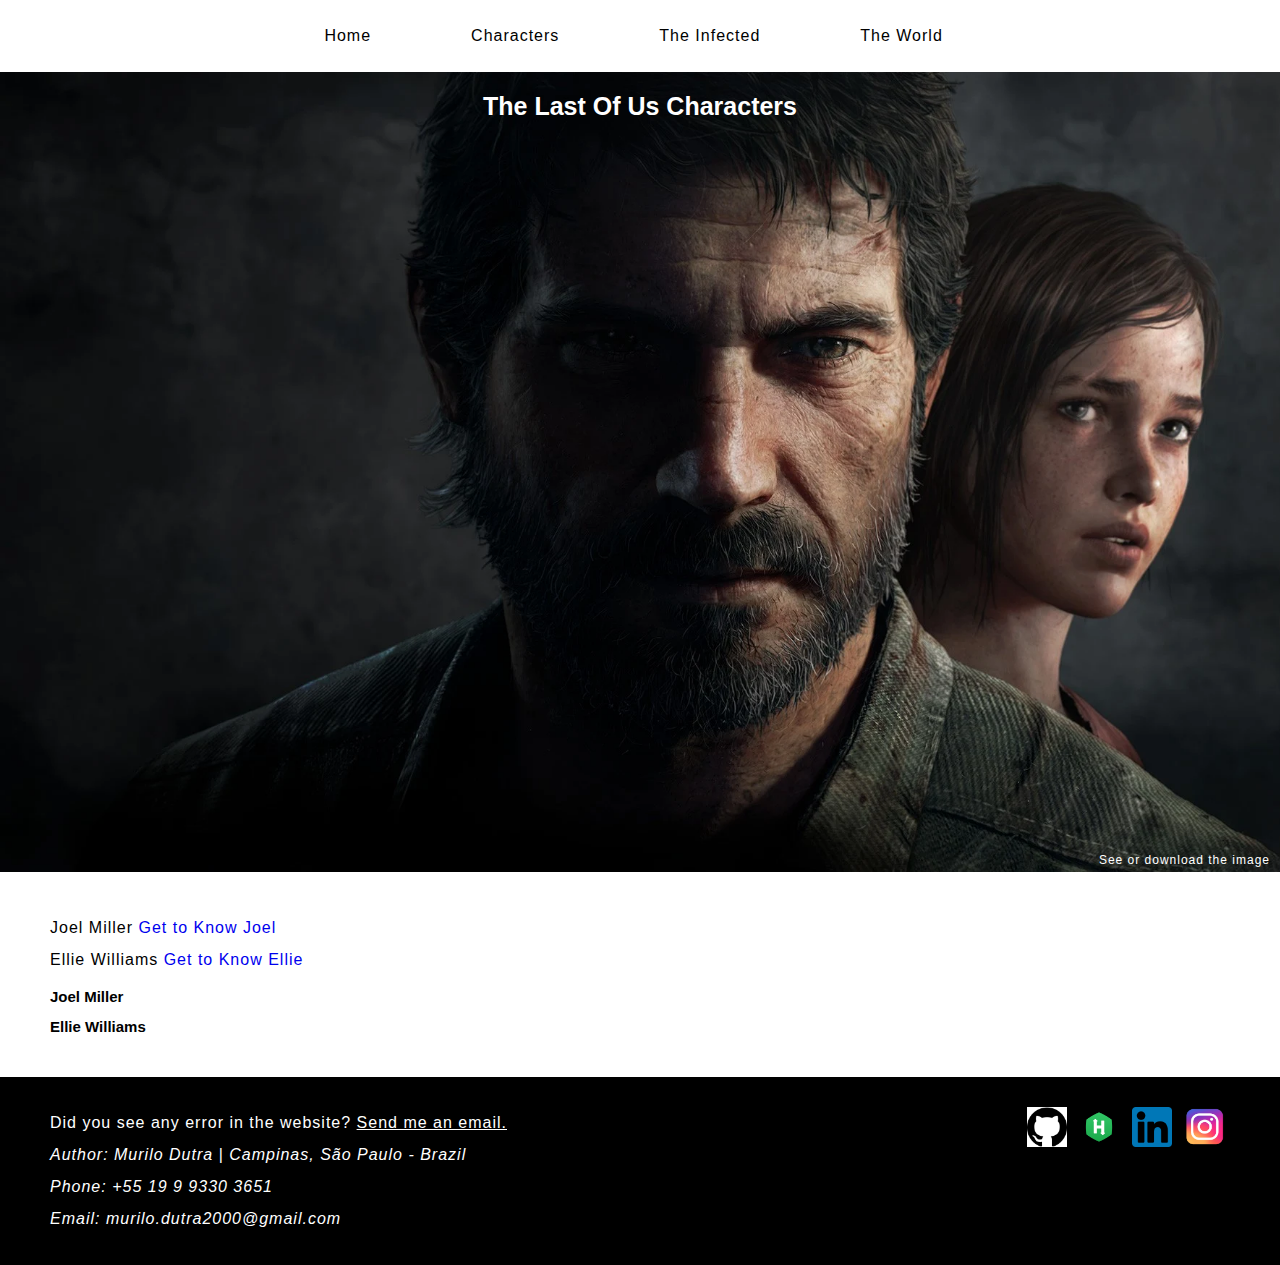
==== pages/character.html @ 0bacf819 "Adding Instagram logo in footer" ====
<!DOCTYPE html>

<html lang="en">
  <head>
    <meta charset="utf-8" />
    <meta name="viewport" content="width=device-width" />
    <meta name="author" content="Murilo Dutra Alves" />
    <link rel="stylesheet" href="../styles/header.css" />
    <link rel="stylesheet" href="../styles/footer.css" />
    <link rel="stylesheet" href="../styles/general.css" />
    <link rel="stylesheet" href="../styles/characters.css" />
    <title>Characters - The Last Of Us</title>
  </head>
  <body>
    <nav>
      <ul>
        <li><a href="../index.html">Home</a></li>
        <li><a>Characters</a></li>
        <li><a href="infected.html">The Infected</a></li>
        <li><a href="world.html">The World</a></li>
      </ul>
    </nav>
    <header>
      <h1>The Last Of Us Characters</h1>
      <a
        href="../images/characters-banner.webp"
        target="_blank"
        download="ellie.jpg"
      >
        See or download the image
      </a>
    </header>

    <main>
      <section>
        <ul>
          <li>
            Joel Miller
            <span>
              <a href="#joel_miller">Get to Know Joel</a>
            </span>
          </li>
          <li>
            Ellie Williams
            <span>
              <a href="#ellie_williams">Get to Know Ellie</a>
            </span>
          </li>
        </ul>
      </section>
      <articles>
        <section>
          <h2 id="joel_miller">Joel Miller</h2>
        </section>
        <section>
          <h2 id="ellie_williams">Ellie Williams</h2>
        </section>
      </articles>
    </main>
    <footer>
      <section>
        <p>
          Did you see any error in the website?
          <a
            id="email-me-link"
            href="mailto:murilo.dutra2000@gmail.com?subject=The%20Last%20Of%20Us%20Fan%20Page&body=Hi,%20Murilo,%20I%20found%20this%20error%20in%20your%20website"
          >
            Send me an email.
          </a>
        </p>
        <address>
          <p>
            Author: Murilo Dutra | Campinas, São Paulo - Brazil <br />Phone: +55
            19 9 9330 3651 <br />Email: murilo.dutra2000@gmail.com
          </p>
        </address>
      </section>
      <section id="social-media-links">
        <a
          href="https://github.com/MuriloDutra"
          target="_blank"
          title="Author's GitHub account"
        >
          <img
            style="background-color: white"
            src="../images/github-logo.png"
            alt="GitHub logo"
          />
        </a>
        <a
          href="https://www.hackerrank.com/murilo_dutra2000"
          target="_blank"
          title="Author's HackerRank account"
        >
          <img src="../images/hacker-rank-logo.png" alt="HackerRank logo" />
        </a>
        <a
          href="https://www.linkedin.com/in/murilo-dutra-alves-614013170/"
          target="_blank"
          title="Author's Linkedin account"
        >
          <img src="../images/linkedin-logo.png" alt="Linkedin logo" />
        </a>
        <a
          href="https://www.instagram.com/murilodut/"
          target="_blank"
          title="Murilo Dutra Alves's Instagram account"
        >
          <img src="../images/instagram-logo.png" alt="Instagram's logo" />
        </a>
      </section>
    </footer>
  </body>
</html>
---- styles/header.css ----
header{
    background-size: cover;
    background-repeat: no-repeat;
    height: 800px;
    padding: 0px 50px;
    position: relative;
}

header a{
    margin: 0px 10px;
    font-size: 12px;
    line-height: 2;
    letter-spacing: 1px;
    position: absolute;
    bottom: 0px;
    right: 0px;
    color: white;
}

nav {
    top: 5%;
    width: 99%;
}

nav ul {
    display: flex;
    place-content: center;
}

nav ul li {
    margin: 0px 50px;
    padding: 10px 0px;
}

nav ul li a{
    color: black;
}

@media only screen and (max-width: 600px) {
    header {
        background-position: 48% 75%;
    }
    
    nav ul {
        display: block;
    }
}
---- styles/footer.css ----
footer{
    background-color: black;
    display: flex;
    place-content: space-between;
}

footer p{
    color: white;
}

footer img {
    width: 40px;
    height: 40px;
    margin: 0px 5px;
}

#email-me-link{
    text-decoration: underline;
    color: white;
}

@media only screen and (max-width: 600px){
    footer{
        display: block;
    }

    #social-media-links{
        margin-top: 25px;
    }
}
---- styles/general.css ----
html {
    font-size: 10px;
    font-family: 'Roboto', sans-serif;
    font-family: 'Rubik', sans-serif;
    background-color: white;
}

body {
    margin: 0 0;
    background-color: white;
    padding: 0 0;
}

main, footer{
    padding: 30px 50px;
}

a{
    text-decoration: none;
}

ul{
    list-style: none;
    padding: 0px;
}

h1 {
    margin: 0;
    padding: 20px 0;
    color: white;
    text-align: center;
    width: 100%;
    font-size: 25px;
}

p, li {
    font-size: 16px;
    line-height: 2;
    letter-spacing: 1px;
    color: black;
    margin: 0px;
}
---- styles/characters.css ----
header{
    background-image: url("../images/characters-banner.webp");
}

@media only screen and (max-width: 600px) {
    header {
        background-position: 75% 75%;
    }
}
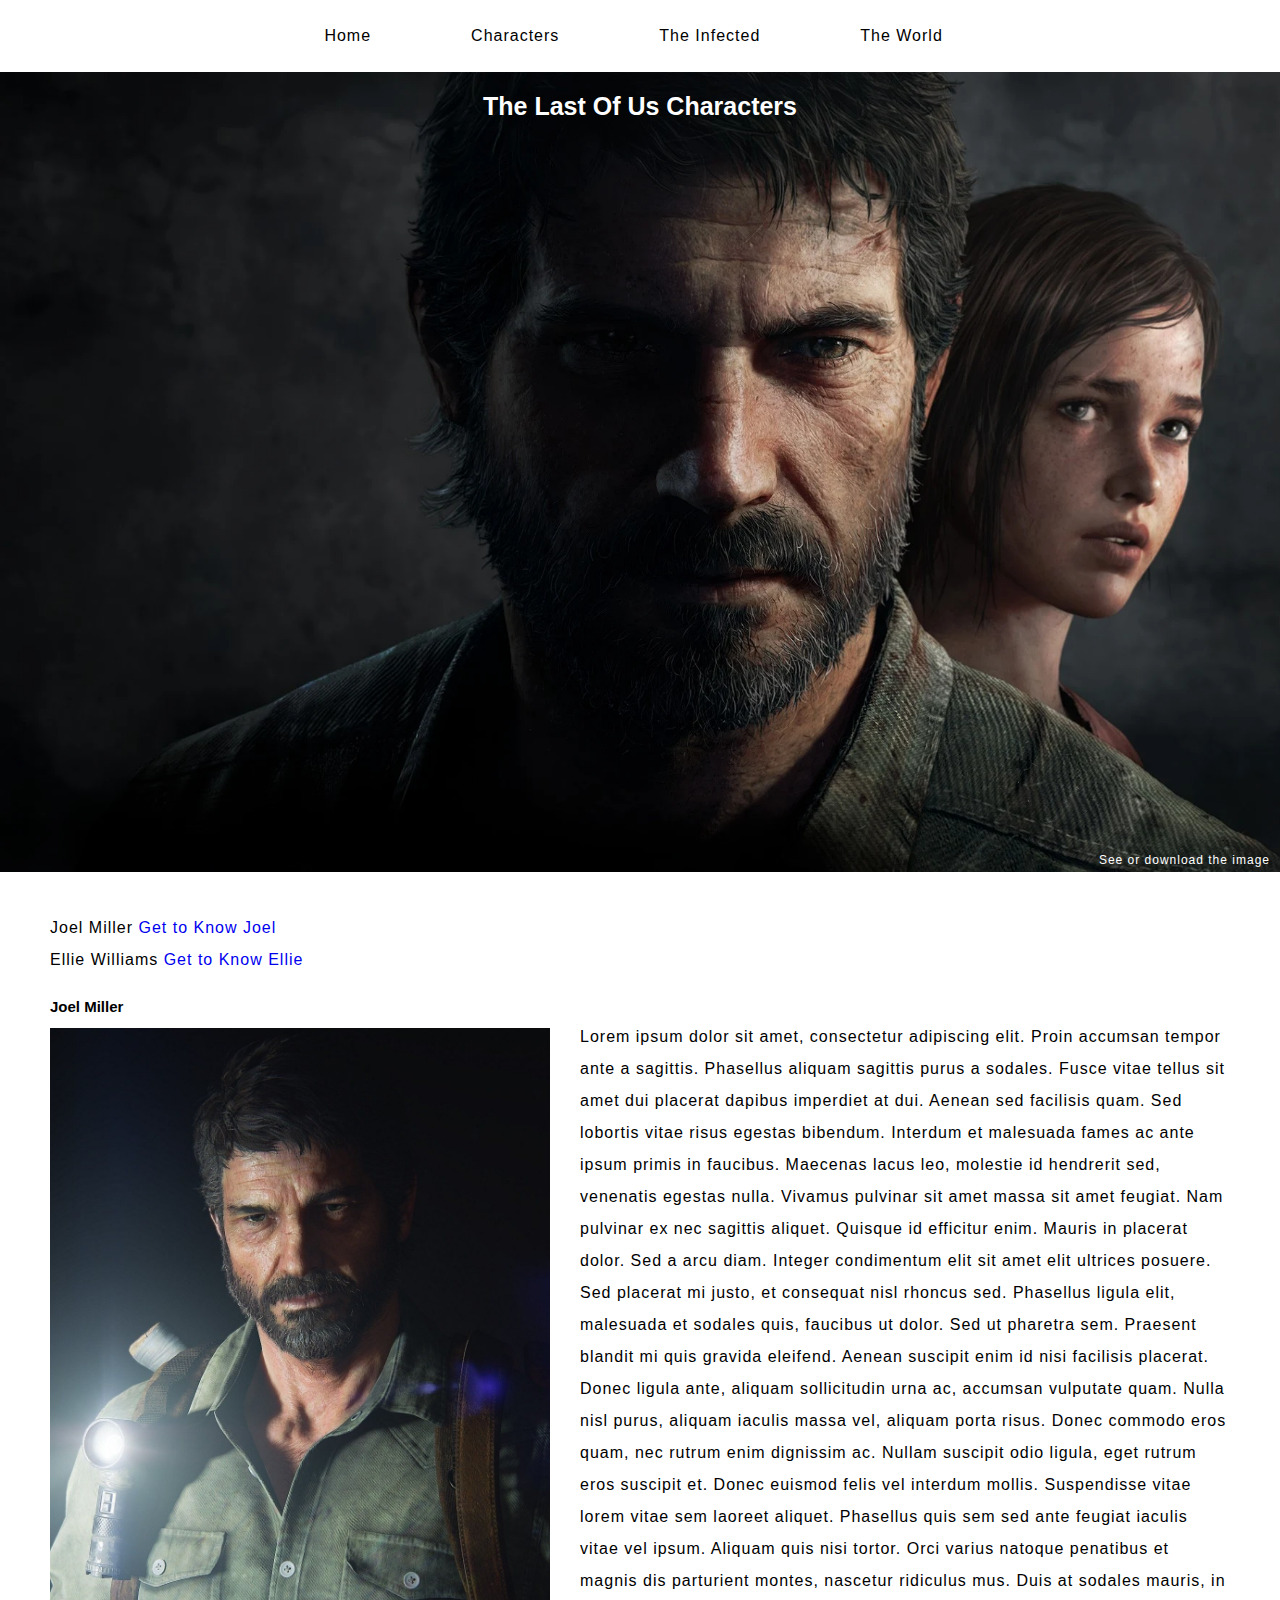
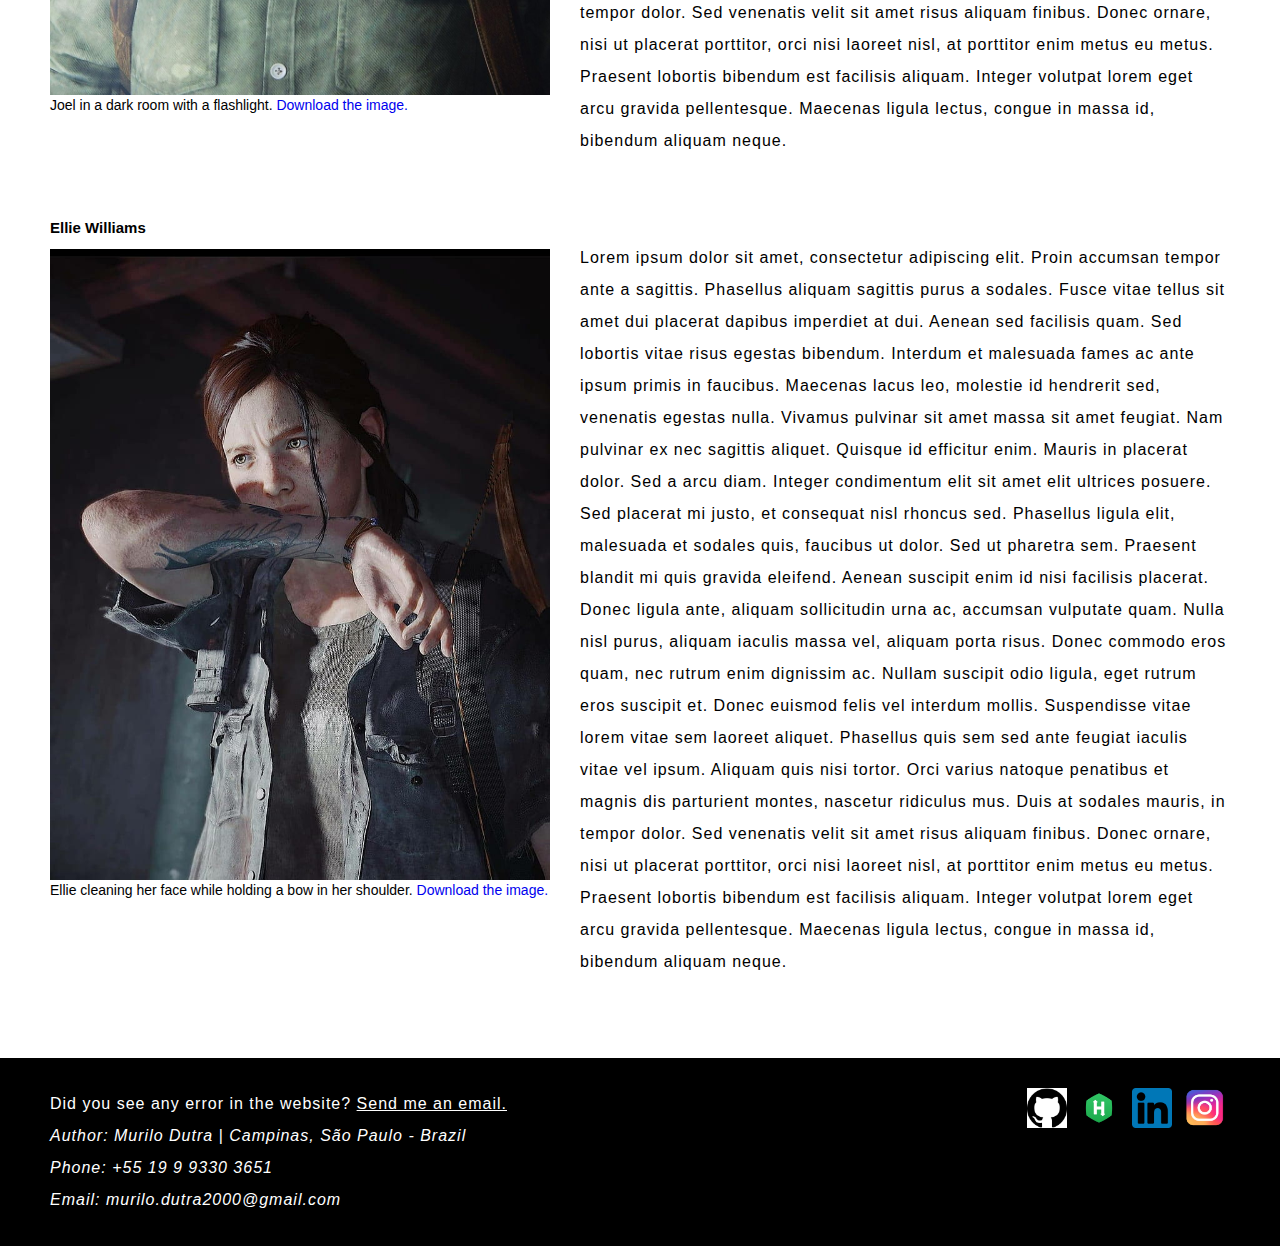
==== commit 9fb1dd59: "Adding character images in character.html" ====
--- a/pages/character.html
+++ b/pages/character.html
@@ -23,7 +23,7 @@
     <header>
       <h1>The Last Of Us Characters</h1>
       <a
-        href="../images/characters-banner.webp"
+        href="../images/banners/the-last-of-us-characters-banner.webp"
         target="_blank"
         download="ellie.jpg"
       >
@@ -49,14 +49,116 @@
         </ul>
       </section>
       <articles>
-        <section>
-          <h2 id="joel_miller">Joel Miller</h2>
+        <section class="character-section">
+          <div>
+            <h2 id="joel_miller">Joel Miller</h2>
+            <figure>
+              <img
+                src="../images/characters/the-last-of-us-joel-miller.jpg"
+                alt="Joel Miller from The Lasf Of Us"
+              />
+              <figcaption>
+                Joel in a dark room with a flashlight.
+                <a
+                  href="../images/characters/the-last-of-us-joel-miller.jpg"
+                  target="_blank"
+                  download="Joel Miller from The Lasf Of Us.jpg"
+                >
+                  Download the image.
+                </a>
+              </figcaption>
+            </figure>
+          </div>
+          <div>
+            <p class="character-description">
+              Lorem ipsum dolor sit amet, consectetur adipiscing elit. Proin
+              accumsan tempor ante a sagittis. Phasellus aliquam sagittis purus
+              a sodales. Fusce vitae tellus sit amet dui placerat dapibus
+              imperdiet at dui. Aenean sed facilisis quam. Sed lobortis vitae
+              risus egestas bibendum. Interdum et malesuada fames ac ante ipsum
+              primis in faucibus. Maecenas lacus leo, molestie id hendrerit sed,
+              venenatis egestas nulla. Vivamus pulvinar sit amet massa sit amet
+              feugiat. Nam pulvinar ex nec sagittis aliquet. Quisque id
+              efficitur enim. Mauris in placerat dolor. Sed a arcu diam. Integer
+              condimentum elit sit amet elit ultrices posuere. Sed placerat mi
+              justo, et consequat nisl rhoncus sed. Phasellus ligula elit,
+              malesuada et sodales quis, faucibus ut dolor. Sed ut pharetra sem.
+              Praesent blandit mi quis gravida eleifend. Aenean suscipit enim id
+              nisi facilisis placerat. Donec ligula ante, aliquam sollicitudin
+              urna ac, accumsan vulputate quam. Nulla nisl purus, aliquam
+              iaculis massa vel, aliquam porta risus. Donec commodo eros quam,
+              nec rutrum enim dignissim ac. Nullam suscipit odio ligula, eget
+              rutrum eros suscipit et. Donec euismod felis vel interdum mollis.
+              Suspendisse vitae lorem vitae sem laoreet aliquet. Phasellus quis
+              sem sed ante feugiat iaculis vitae vel ipsum. Aliquam quis nisi
+              tortor. Orci varius natoque penatibus et magnis dis parturient
+              montes, nascetur ridiculus mus. Duis at sodales mauris, in tempor
+              dolor. Sed venenatis velit sit amet risus aliquam finibus. Donec
+              ornare, nisi ut placerat porttitor, orci nisi laoreet nisl, at
+              porttitor enim metus eu metus. Praesent lobortis bibendum est
+              facilisis aliquam. Integer volutpat lorem eget arcu gravida
+              pellentesque. Maecenas ligula lectus, congue in massa id, bibendum
+              aliquam neque.
+            </p>
+          </div>
         </section>
-        <section>
-          <h2 id="ellie_williams">Ellie Williams</h2>
+
+        <section class="character-section">
+          <div>
+            <h2 id="ellie_williams">Ellie Williams</h2>
+            <figure>
+              <img
+                src="../images/characters/the-last-of-us-older-elilie-williams.jpg"
+                alt="Ellie Williams from The Lasf Of Us"
+              />
+              <figcaption>
+                Ellie cleaning her face while holding a bow in her shoulder.
+                <a
+                  href="../images/characters/the-last-of-us-joel-miller.jpg"
+                  target="_blank"
+                  download="Ellie Williams from The Lasf Of Us.jpg"
+                >
+                  Download the image.
+                </a>
+              </figcaption>
+            </figure>
+          </div>
+          <div>
+            <p class="character-description">
+              Lorem ipsum dolor sit amet, consectetur adipiscing elit. Proin
+              accumsan tempor ante a sagittis. Phasellus aliquam sagittis purus
+              a sodales. Fusce vitae tellus sit amet dui placerat dapibus
+              imperdiet at dui. Aenean sed facilisis quam. Sed lobortis vitae
+              risus egestas bibendum. Interdum et malesuada fames ac ante ipsum
+              primis in faucibus. Maecenas lacus leo, molestie id hendrerit sed,
+              venenatis egestas nulla. Vivamus pulvinar sit amet massa sit amet
+              feugiat. Nam pulvinar ex nec sagittis aliquet. Quisque id
+              efficitur enim. Mauris in placerat dolor. Sed a arcu diam. Integer
+              condimentum elit sit amet elit ultrices posuere. Sed placerat mi
+              justo, et consequat nisl rhoncus sed. Phasellus ligula elit,
+              malesuada et sodales quis, faucibus ut dolor. Sed ut pharetra sem.
+              Praesent blandit mi quis gravida eleifend. Aenean suscipit enim id
+              nisi facilisis placerat. Donec ligula ante, aliquam sollicitudin
+              urna ac, accumsan vulputate quam. Nulla nisl purus, aliquam
+              iaculis massa vel, aliquam porta risus. Donec commodo eros quam,
+              nec rutrum enim dignissim ac. Nullam suscipit odio ligula, eget
+              rutrum eros suscipit et. Donec euismod felis vel interdum mollis.
+              Suspendisse vitae lorem vitae sem laoreet aliquet. Phasellus quis
+              sem sed ante feugiat iaculis vitae vel ipsum. Aliquam quis nisi
+              tortor. Orci varius natoque penatibus et magnis dis parturient
+              montes, nascetur ridiculus mus. Duis at sodales mauris, in tempor
+              dolor. Sed venenatis velit sit amet risus aliquam finibus. Donec
+              ornare, nisi ut placerat porttitor, orci nisi laoreet nisl, at
+              porttitor enim metus eu metus. Praesent lobortis bibendum est
+              facilisis aliquam. Integer volutpat lorem eget arcu gravida
+              pellentesque. Maecenas ligula lectus, congue in massa id, bibendum
+              aliquam neque.
+            </p>
+          </div>
         </section>
       </articles>
     </main>
+
     <footer>
       <section>
         <p>
@@ -79,34 +181,40 @@
         <a
           href="https://github.com/MuriloDutra"
           target="_blank"
-          title="Author's GitHub account"
+          title="Murilo Dutra Alves's GitHub account"
         >
           <img
             style="background-color: white"
-            src="../images/github-logo.png"
+            src="../images/logos/github-logo.png"
             alt="GitHub logo"
           />
         </a>
         <a
           href="https://www.hackerrank.com/murilo_dutra2000"
           target="_blank"
-          title="Author's HackerRank account"
-        >
-          <img src="../images/hacker-rank-logo.png" alt="HackerRank logo" />
+          title="Murilo Dutra Alves's HackerRank account"
+        >
+          <img
+            src="../images/logos/hacker-rank-logo.png"
+            alt="HackerRank logo"
+          />
         </a>
         <a
           href="https://www.linkedin.com/in/murilo-dutra-alves-614013170/"
           target="_blank"
-          title="Author's Linkedin account"
-        >
-          <img src="../images/linkedin-logo.png" alt="Linkedin logo" />
+          title="Murilo Dutra Alves's Linkedin account"
+        >
+          <img src="../images/logos/linkedin-logo.png" alt="Linkedin logo" />
         </a>
         <a
           href="https://www.instagram.com/murilodut/"
           target="_blank"
           title="Murilo Dutra Alves's Instagram account"
         >
-          <img src="../images/instagram-logo.png" alt="Instagram's logo" />
+          <img
+            src="../images/logos/instagram-logo.png"
+            alt="Instagram's logo"
+          />
         </a>
       </section>
     </footer>
--- a/styles/characters.css
+++ b/styles/characters.css
@@ -1,5 +1,27 @@
 header{
-    background-image: url("../images/characters-banner.webp");
+    background-image: url("../images/banners/the-last-of-us-characters-banner.webp");
+}
+
+.character-section{
+    display: flex;
+    margin-bottom: 50px;
+}
+
+figure{
+    margin: 0px;
+}
+
+figure img{
+    max-width: 500px;
+}
+
+figure figcaption{
+    font-size: 14px;
+}
+
+.character-description{
+    margin-top: 35px;
+    padding: 0px 0px 0px 30px;
 }
 
 @media only screen and (max-width: 600px) {
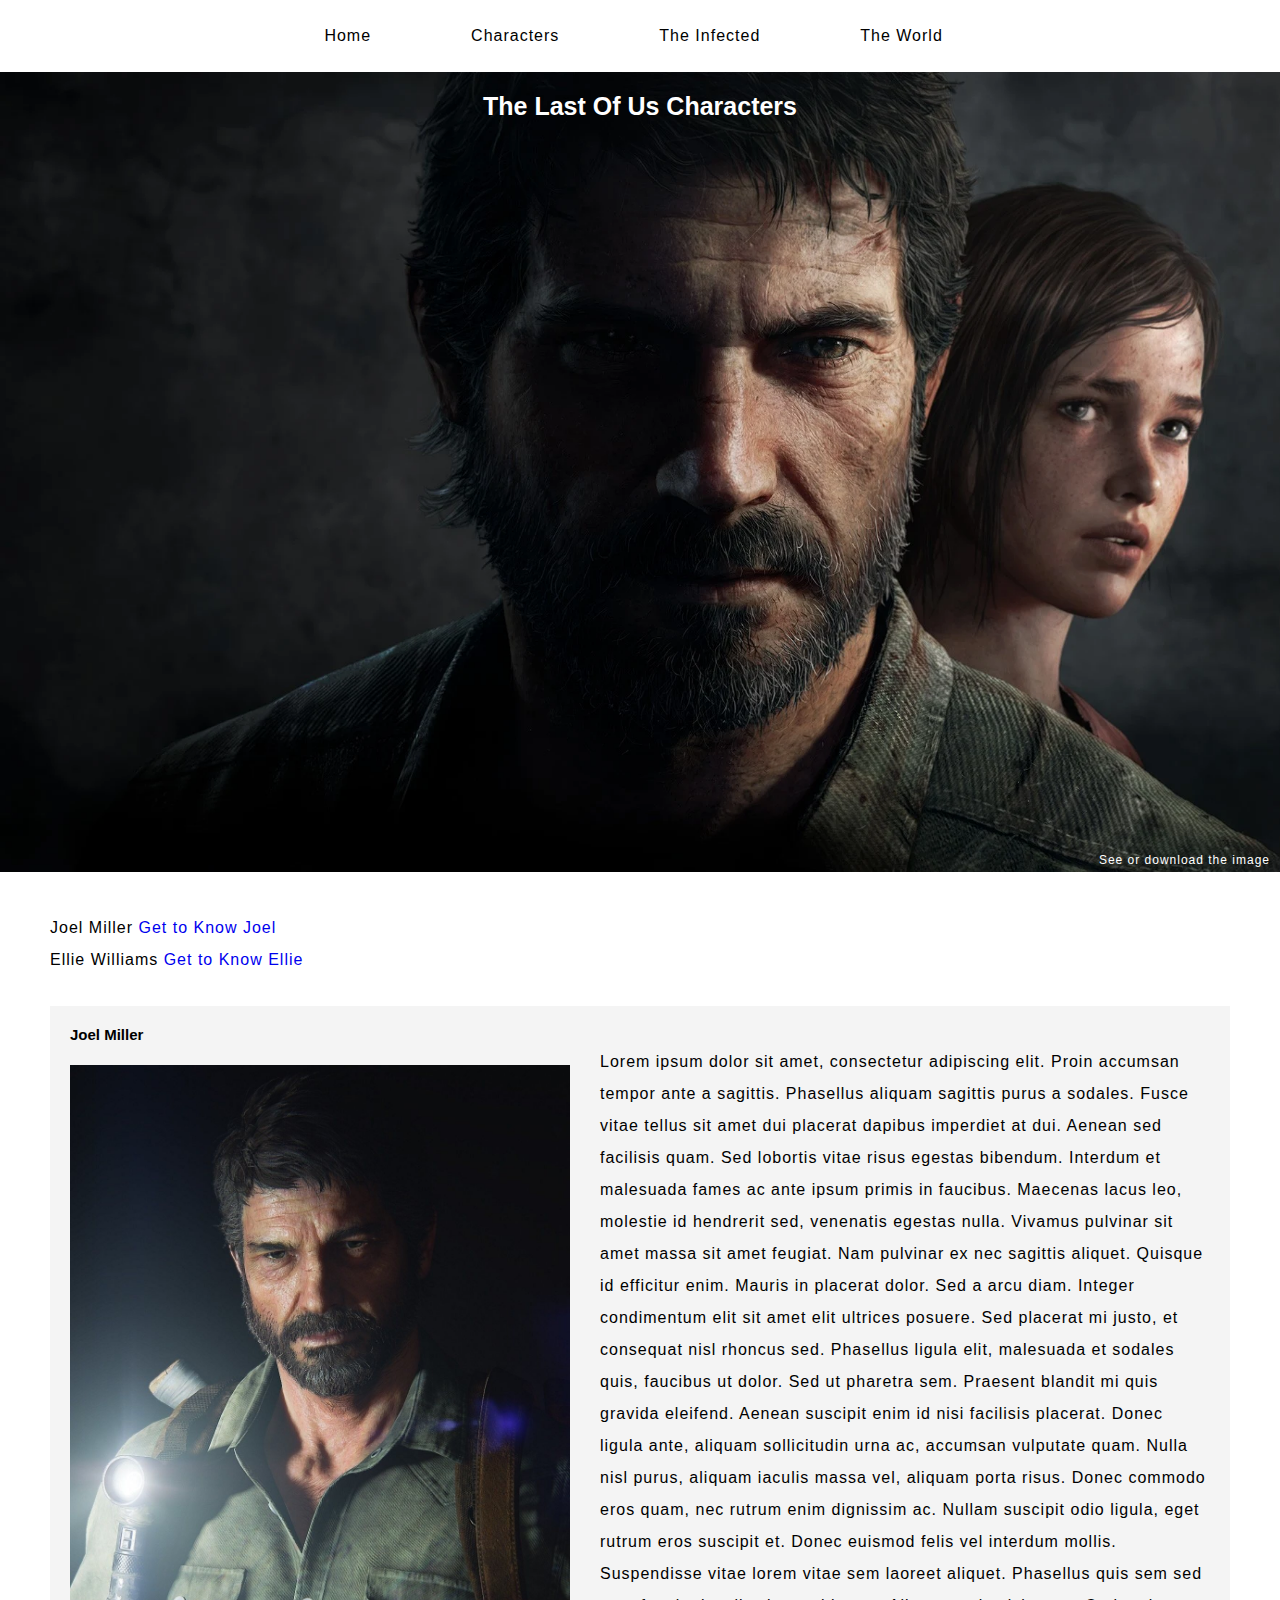
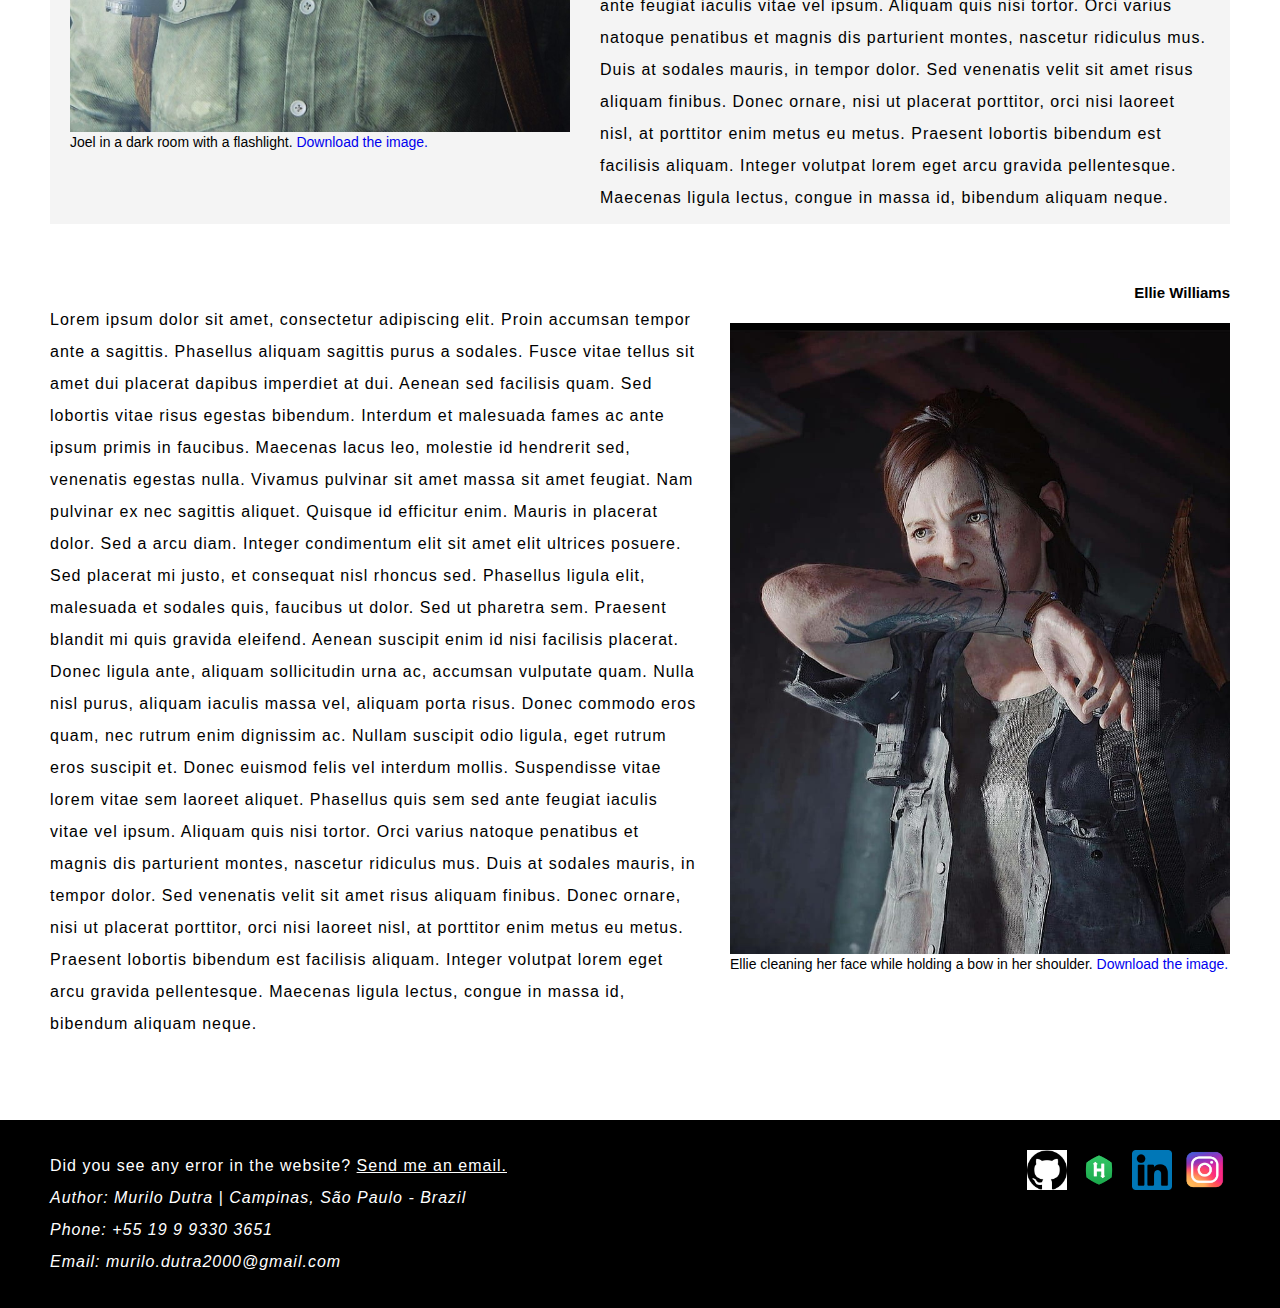
==== commit 8fdaada4: "Turning Characters page into a responsive page" ====
--- a/pages/character.html
+++ b/pages/character.html
@@ -33,7 +33,7 @@
 
     <main>
       <section>
-        <ul>
+        <ul id="characters-list">
           <li>
             Joel Miller
             <span>
@@ -48,115 +48,111 @@
           </li>
         </ul>
       </section>
-      <articles>
-        <section class="character-section">
-          <div>
-            <h2 id="joel_miller">Joel Miller</h2>
-            <figure>
-              <img
-                src="../images/characters/the-last-of-us-joel-miller.jpg"
-                alt="Joel Miller from The Lasf Of Us"
-              />
-              <figcaption>
-                Joel in a dark room with a flashlight.
-                <a
-                  href="../images/characters/the-last-of-us-joel-miller.jpg"
-                  target="_blank"
-                  download="Joel Miller from The Lasf Of Us.jpg"
-                >
-                  Download the image.
-                </a>
-              </figcaption>
-            </figure>
-          </div>
-          <div>
-            <p class="character-description">
-              Lorem ipsum dolor sit amet, consectetur adipiscing elit. Proin
-              accumsan tempor ante a sagittis. Phasellus aliquam sagittis purus
-              a sodales. Fusce vitae tellus sit amet dui placerat dapibus
-              imperdiet at dui. Aenean sed facilisis quam. Sed lobortis vitae
-              risus egestas bibendum. Interdum et malesuada fames ac ante ipsum
-              primis in faucibus. Maecenas lacus leo, molestie id hendrerit sed,
-              venenatis egestas nulla. Vivamus pulvinar sit amet massa sit amet
-              feugiat. Nam pulvinar ex nec sagittis aliquet. Quisque id
-              efficitur enim. Mauris in placerat dolor. Sed a arcu diam. Integer
-              condimentum elit sit amet elit ultrices posuere. Sed placerat mi
-              justo, et consequat nisl rhoncus sed. Phasellus ligula elit,
-              malesuada et sodales quis, faucibus ut dolor. Sed ut pharetra sem.
-              Praesent blandit mi quis gravida eleifend. Aenean suscipit enim id
-              nisi facilisis placerat. Donec ligula ante, aliquam sollicitudin
-              urna ac, accumsan vulputate quam. Nulla nisl purus, aliquam
-              iaculis massa vel, aliquam porta risus. Donec commodo eros quam,
-              nec rutrum enim dignissim ac. Nullam suscipit odio ligula, eget
-              rutrum eros suscipit et. Donec euismod felis vel interdum mollis.
-              Suspendisse vitae lorem vitae sem laoreet aliquet. Phasellus quis
-              sem sed ante feugiat iaculis vitae vel ipsum. Aliquam quis nisi
-              tortor. Orci varius natoque penatibus et magnis dis parturient
-              montes, nascetur ridiculus mus. Duis at sodales mauris, in tempor
-              dolor. Sed venenatis velit sit amet risus aliquam finibus. Donec
-              ornare, nisi ut placerat porttitor, orci nisi laoreet nisl, at
-              porttitor enim metus eu metus. Praesent lobortis bibendum est
-              facilisis aliquam. Integer volutpat lorem eget arcu gravida
-              pellentesque. Maecenas ligula lectus, congue in massa id, bibendum
-              aliquam neque.
-            </p>
-          </div>
+      <section class="character-section gray-background">
+        <section>
+          <h2 id="joel_miller">Joel Miller</h2>
+          <figure>
+            <img
+              src="../images/characters/the-last-of-us-joel-miller.jpg"
+              alt="Joel Miller from The Lasf Of Us"
+            />
+            <figcaption>
+              Joel in a dark room with a flashlight.
+              <a
+                href="../images/characters/the-last-of-us-joel-miller.jpg"
+                target="_blank"
+                download="Joel Miller from The Lasf Of Us.jpg"
+              >
+                Download the image.
+              </a>
+            </figcaption>
+          </figure>
         </section>
-
-        <section class="character-section">
-          <div>
-            <h2 id="ellie_williams">Ellie Williams</h2>
-            <figure>
-              <img
-                src="../images/characters/the-last-of-us-older-elilie-williams.jpg"
-                alt="Ellie Williams from The Lasf Of Us"
-              />
-              <figcaption>
-                Ellie cleaning her face while holding a bow in her shoulder.
-                <a
-                  href="../images/characters/the-last-of-us-joel-miller.jpg"
-                  target="_blank"
-                  download="Ellie Williams from The Lasf Of Us.jpg"
-                >
-                  Download the image.
-                </a>
-              </figcaption>
-            </figure>
-          </div>
-          <div>
-            <p class="character-description">
-              Lorem ipsum dolor sit amet, consectetur adipiscing elit. Proin
-              accumsan tempor ante a sagittis. Phasellus aliquam sagittis purus
-              a sodales. Fusce vitae tellus sit amet dui placerat dapibus
-              imperdiet at dui. Aenean sed facilisis quam. Sed lobortis vitae
-              risus egestas bibendum. Interdum et malesuada fames ac ante ipsum
-              primis in faucibus. Maecenas lacus leo, molestie id hendrerit sed,
-              venenatis egestas nulla. Vivamus pulvinar sit amet massa sit amet
-              feugiat. Nam pulvinar ex nec sagittis aliquet. Quisque id
-              efficitur enim. Mauris in placerat dolor. Sed a arcu diam. Integer
-              condimentum elit sit amet elit ultrices posuere. Sed placerat mi
-              justo, et consequat nisl rhoncus sed. Phasellus ligula elit,
-              malesuada et sodales quis, faucibus ut dolor. Sed ut pharetra sem.
-              Praesent blandit mi quis gravida eleifend. Aenean suscipit enim id
-              nisi facilisis placerat. Donec ligula ante, aliquam sollicitudin
-              urna ac, accumsan vulputate quam. Nulla nisl purus, aliquam
-              iaculis massa vel, aliquam porta risus. Donec commodo eros quam,
-              nec rutrum enim dignissim ac. Nullam suscipit odio ligula, eget
-              rutrum eros suscipit et. Donec euismod felis vel interdum mollis.
-              Suspendisse vitae lorem vitae sem laoreet aliquet. Phasellus quis
-              sem sed ante feugiat iaculis vitae vel ipsum. Aliquam quis nisi
-              tortor. Orci varius natoque penatibus et magnis dis parturient
-              montes, nascetur ridiculus mus. Duis at sodales mauris, in tempor
-              dolor. Sed venenatis velit sit amet risus aliquam finibus. Donec
-              ornare, nisi ut placerat porttitor, orci nisi laoreet nisl, at
-              porttitor enim metus eu metus. Praesent lobortis bibendum est
-              facilisis aliquam. Integer volutpat lorem eget arcu gravida
-              pellentesque. Maecenas ligula lectus, congue in massa id, bibendum
-              aliquam neque.
-            </p>
-          </div>
+        <article>
+          <p class="character-description-right">
+            Lorem ipsum dolor sit amet, consectetur adipiscing elit. Proin
+            accumsan tempor ante a sagittis. Phasellus aliquam sagittis purus a
+            sodales. Fusce vitae tellus sit amet dui placerat dapibus imperdiet
+            at dui. Aenean sed facilisis quam. Sed lobortis vitae risus egestas
+            bibendum. Interdum et malesuada fames ac ante ipsum primis in
+            faucibus. Maecenas lacus leo, molestie id hendrerit sed, venenatis
+            egestas nulla. Vivamus pulvinar sit amet massa sit amet feugiat. Nam
+            pulvinar ex nec sagittis aliquet. Quisque id efficitur enim. Mauris
+            in placerat dolor. Sed a arcu diam. Integer condimentum elit sit
+            amet elit ultrices posuere. Sed placerat mi justo, et consequat nisl
+            rhoncus sed. Phasellus ligula elit, malesuada et sodales quis,
+            faucibus ut dolor. Sed ut pharetra sem. Praesent blandit mi quis
+            gravida eleifend. Aenean suscipit enim id nisi facilisis placerat.
+            Donec ligula ante, aliquam sollicitudin urna ac, accumsan vulputate
+            quam. Nulla nisl purus, aliquam iaculis massa vel, aliquam porta
+            risus. Donec commodo eros quam, nec rutrum enim dignissim ac. Nullam
+            suscipit odio ligula, eget rutrum eros suscipit et. Donec euismod
+            felis vel interdum mollis. Suspendisse vitae lorem vitae sem laoreet
+            aliquet. Phasellus quis sem sed ante feugiat iaculis vitae vel
+            ipsum. Aliquam quis nisi tortor. Orci varius natoque penatibus et
+            magnis dis parturient montes, nascetur ridiculus mus. Duis at
+            sodales mauris, in tempor dolor. Sed venenatis velit sit amet risus
+            aliquam finibus. Donec ornare, nisi ut placerat porttitor, orci nisi
+            laoreet nisl, at porttitor enim metus eu metus. Praesent lobortis
+            bibendum est facilisis aliquam. Integer volutpat lorem eget arcu
+            gravida pellentesque. Maecenas ligula lectus, congue in massa id,
+            bibendum aliquam neque.
+          </p>
+        </article>
+      </section>
+
+      <section class="character-section right-character">
+        <article>
+          <p class="character-description-left">
+            Lorem ipsum dolor sit amet, consectetur adipiscing elit. Proin
+            accumsan tempor ante a sagittis. Phasellus aliquam sagittis purus a
+            sodales. Fusce vitae tellus sit amet dui placerat dapibus imperdiet
+            at dui. Aenean sed facilisis quam. Sed lobortis vitae risus egestas
+            bibendum. Interdum et malesuada fames ac ante ipsum primis in
+            faucibus. Maecenas lacus leo, molestie id hendrerit sed, venenatis
+            egestas nulla. Vivamus pulvinar sit amet massa sit amet feugiat. Nam
+            pulvinar ex nec sagittis aliquet. Quisque id efficitur enim. Mauris
+            in placerat dolor. Sed a arcu diam. Integer condimentum elit sit
+            amet elit ultrices posuere. Sed placerat mi justo, et consequat nisl
+            rhoncus sed. Phasellus ligula elit, malesuada et sodales quis,
+            faucibus ut dolor. Sed ut pharetra sem. Praesent blandit mi quis
+            gravida eleifend. Aenean suscipit enim id nisi facilisis placerat.
+            Donec ligula ante, aliquam sollicitudin urna ac, accumsan vulputate
+            quam. Nulla nisl purus, aliquam iaculis massa vel, aliquam porta
+            risus. Donec commodo eros quam, nec rutrum enim dignissim ac. Nullam
+            suscipit odio ligula, eget rutrum eros suscipit et. Donec euismod
+            felis vel interdum mollis. Suspendisse vitae lorem vitae sem laoreet
+            aliquet. Phasellus quis sem sed ante feugiat iaculis vitae vel
+            ipsum. Aliquam quis nisi tortor. Orci varius natoque penatibus et
+            magnis dis parturient montes, nascetur ridiculus mus. Duis at
+            sodales mauris, in tempor dolor. Sed venenatis velit sit amet risus
+            aliquam finibus. Donec ornare, nisi ut placerat porttitor, orci nisi
+            laoreet nisl, at porttitor enim metus eu metus. Praesent lobortis
+            bibendum est facilisis aliquam. Integer volutpat lorem eget arcu
+            gravida pellentesque. Maecenas ligula lectus, congue in massa id,
+            bibendum aliquam neque.
+          </p>
+        </article>
+        <section>
+          <h2 id="ellie_williams" class="align-right">Ellie Williams</h2>
+          <figure>
+            <img
+              src="../images/characters/the-last-of-us-older-elilie-williams.jpg"
+              alt="Ellie Williams from The Lasf Of Us"
+            />
+            <figcaption>
+              Ellie cleaning her face while holding a bow in her shoulder.
+              <a
+                href="../images/characters/the-last-of-us-joel-miller.jpg"
+                target="_blank"
+                download="Ellie Williams from The Lasf Of Us.jpg"
+              >
+                Download the image.
+              </a>
+            </figcaption>
+          </figure>
         </section>
-      </articles>
+      </section>
     </main>
 
     <footer>
--- a/styles/characters.css
+++ b/styles/characters.css
@@ -1,10 +1,28 @@
 header{
     background-image: url("../images/banners/the-last-of-us-characters-banner.webp");
+}
+
+#characters-list{
+    margin: 10px 0px 30px 0px;
+}
+
+.gray-background{
+    background-color: #f4f4f4;
+    padding: 10px 20px;
 }
 
 .character-section{
     display: flex;
     margin-bottom: 50px;
+}
+
+.align-right{
+    text-align: right;
+}
+
+h2{
+    margin-top: 0px;
+    padding: 10px 0px;
 }
 
 figure{
@@ -19,13 +37,35 @@
     font-size: 14px;
 }
 
-.character-description{
-    margin-top: 35px;
+.character-description-right{
+    margin-top: 30px;
     padding: 0px 0px 0px 30px;
+}
+
+.character-description-left{
+    margin-top: 30px;
+    padding: 0px 30px 0px 0px;
 }
 
 @media only screen and (max-width: 600px) {
     header {
         background-position: 75% 75%;
     }
+
+    .character-section{
+        display: block;
+    }
+
+    figure img{
+        width: 100%;
+    }
+
+    .character-description-right, .character-description-left{
+        padding: 0px;
+    }
+
+    .right-character{
+        display: flex;
+        flex-direction: column-reverse;
+    }
 }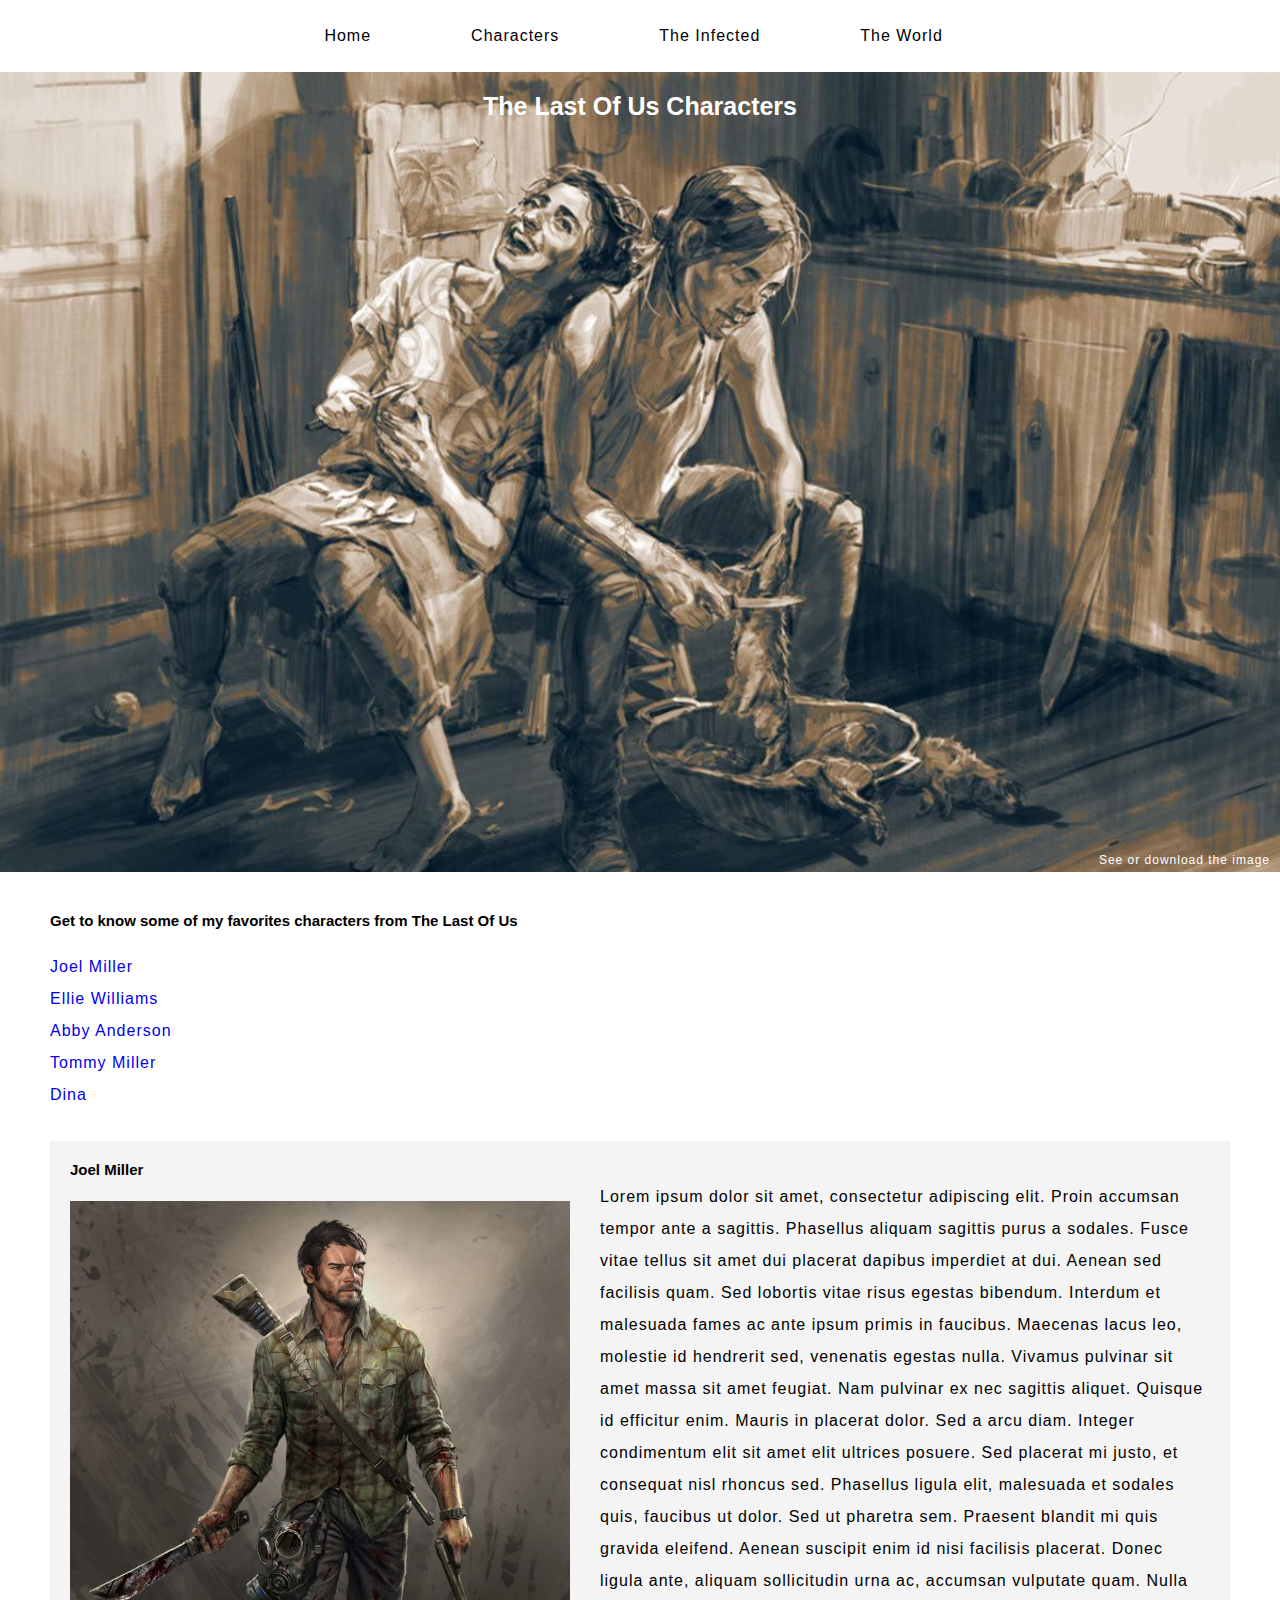
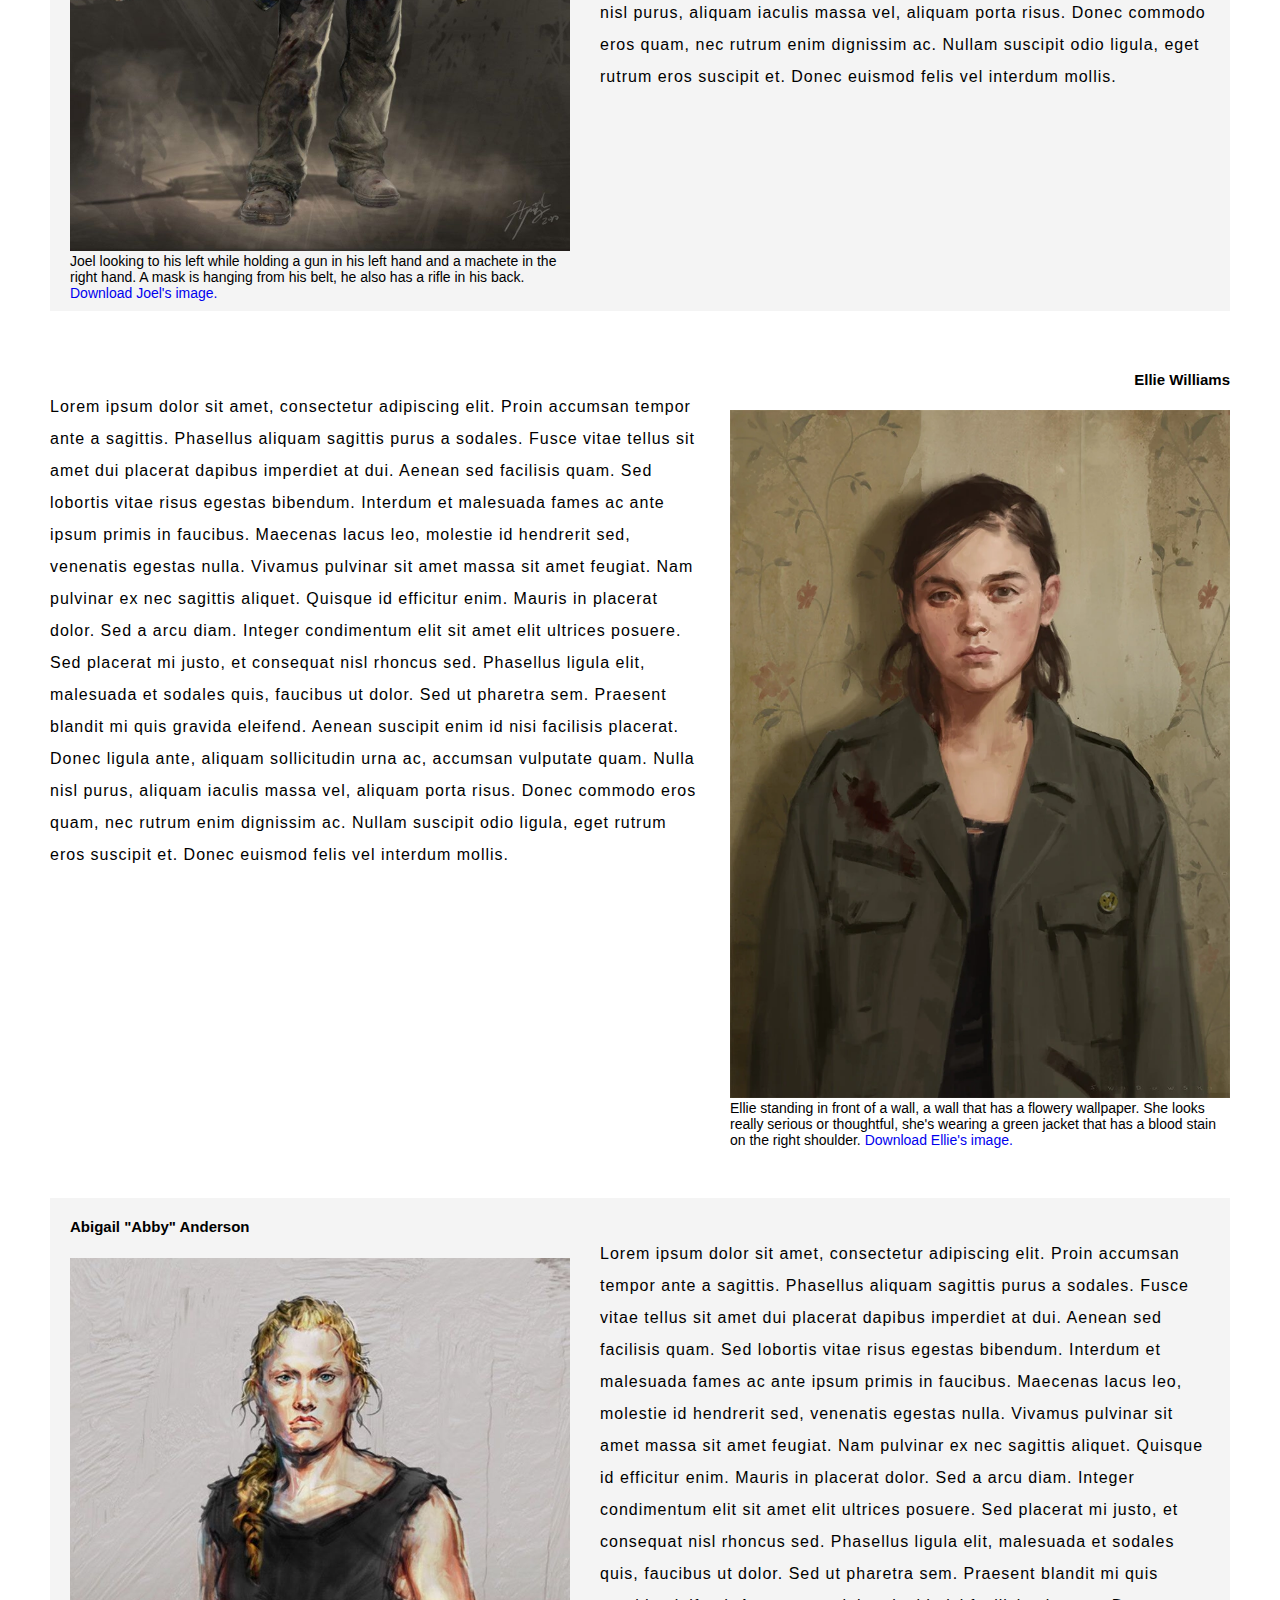
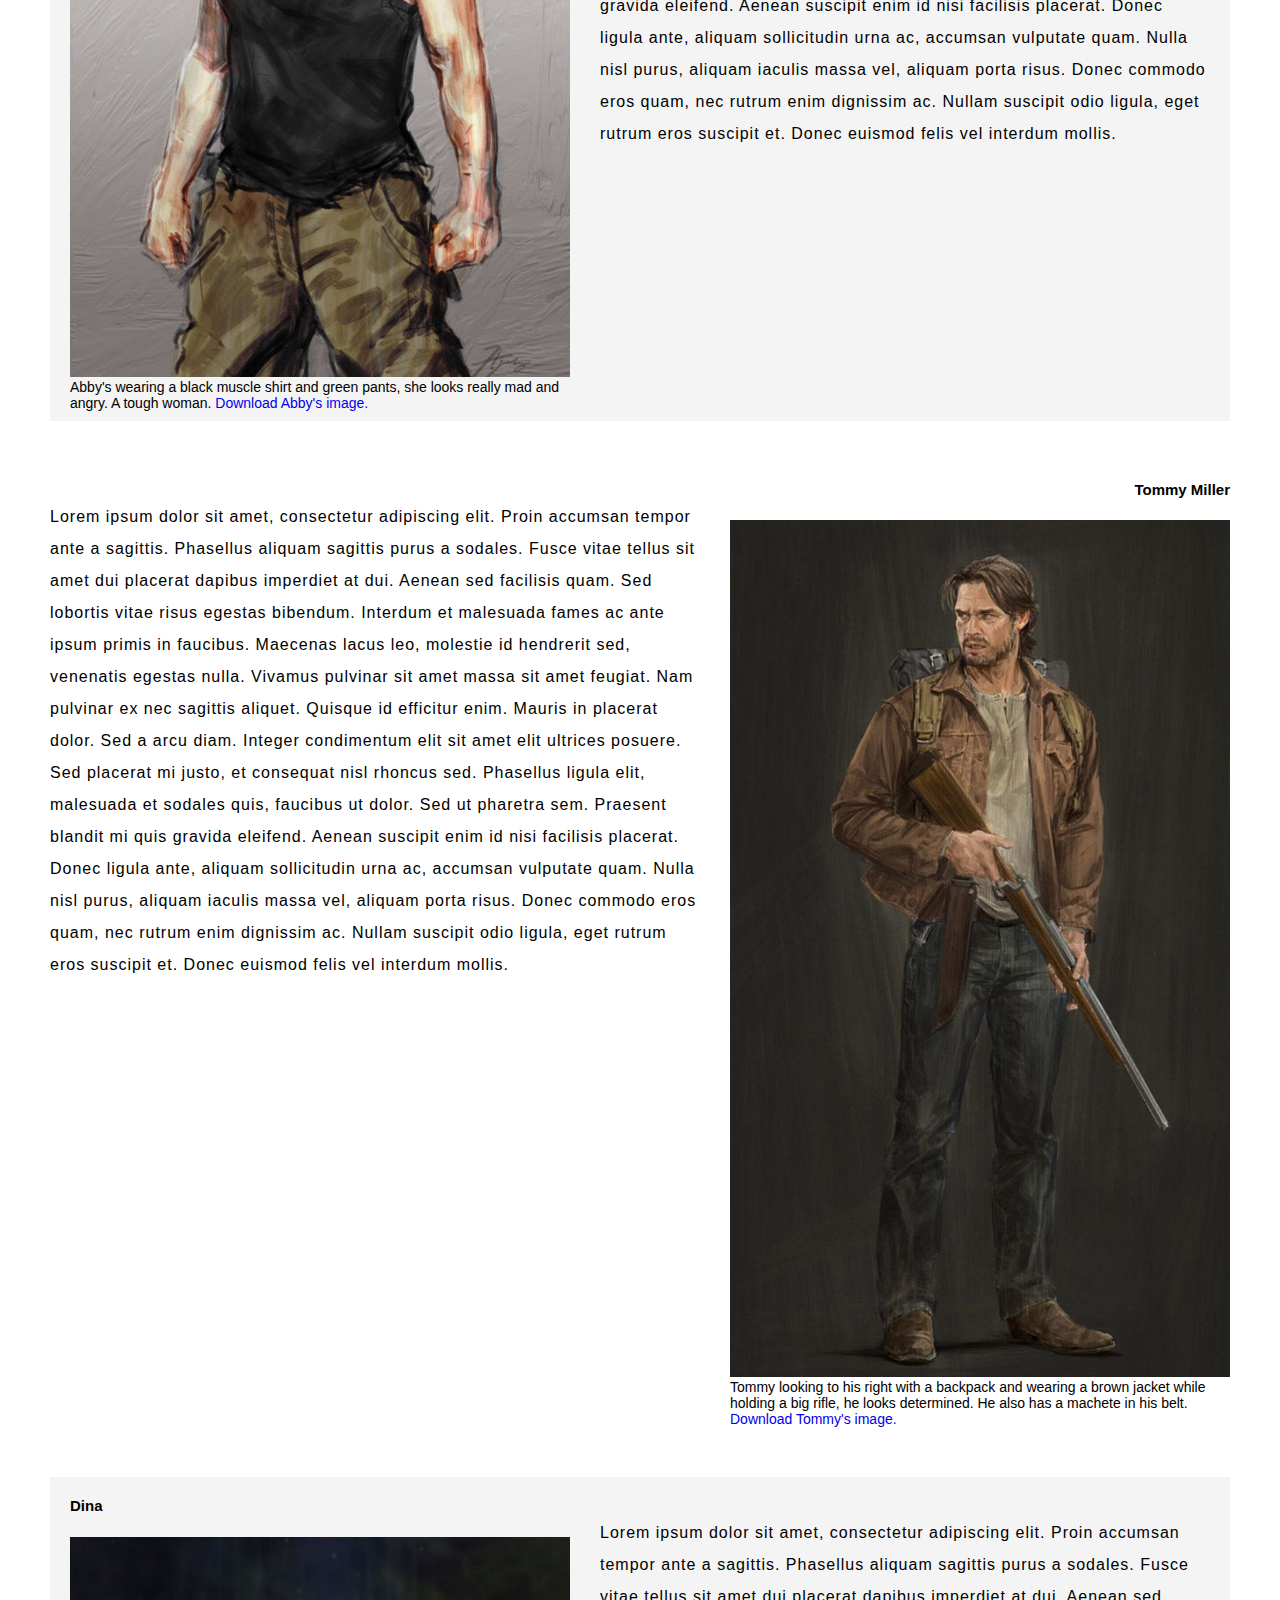
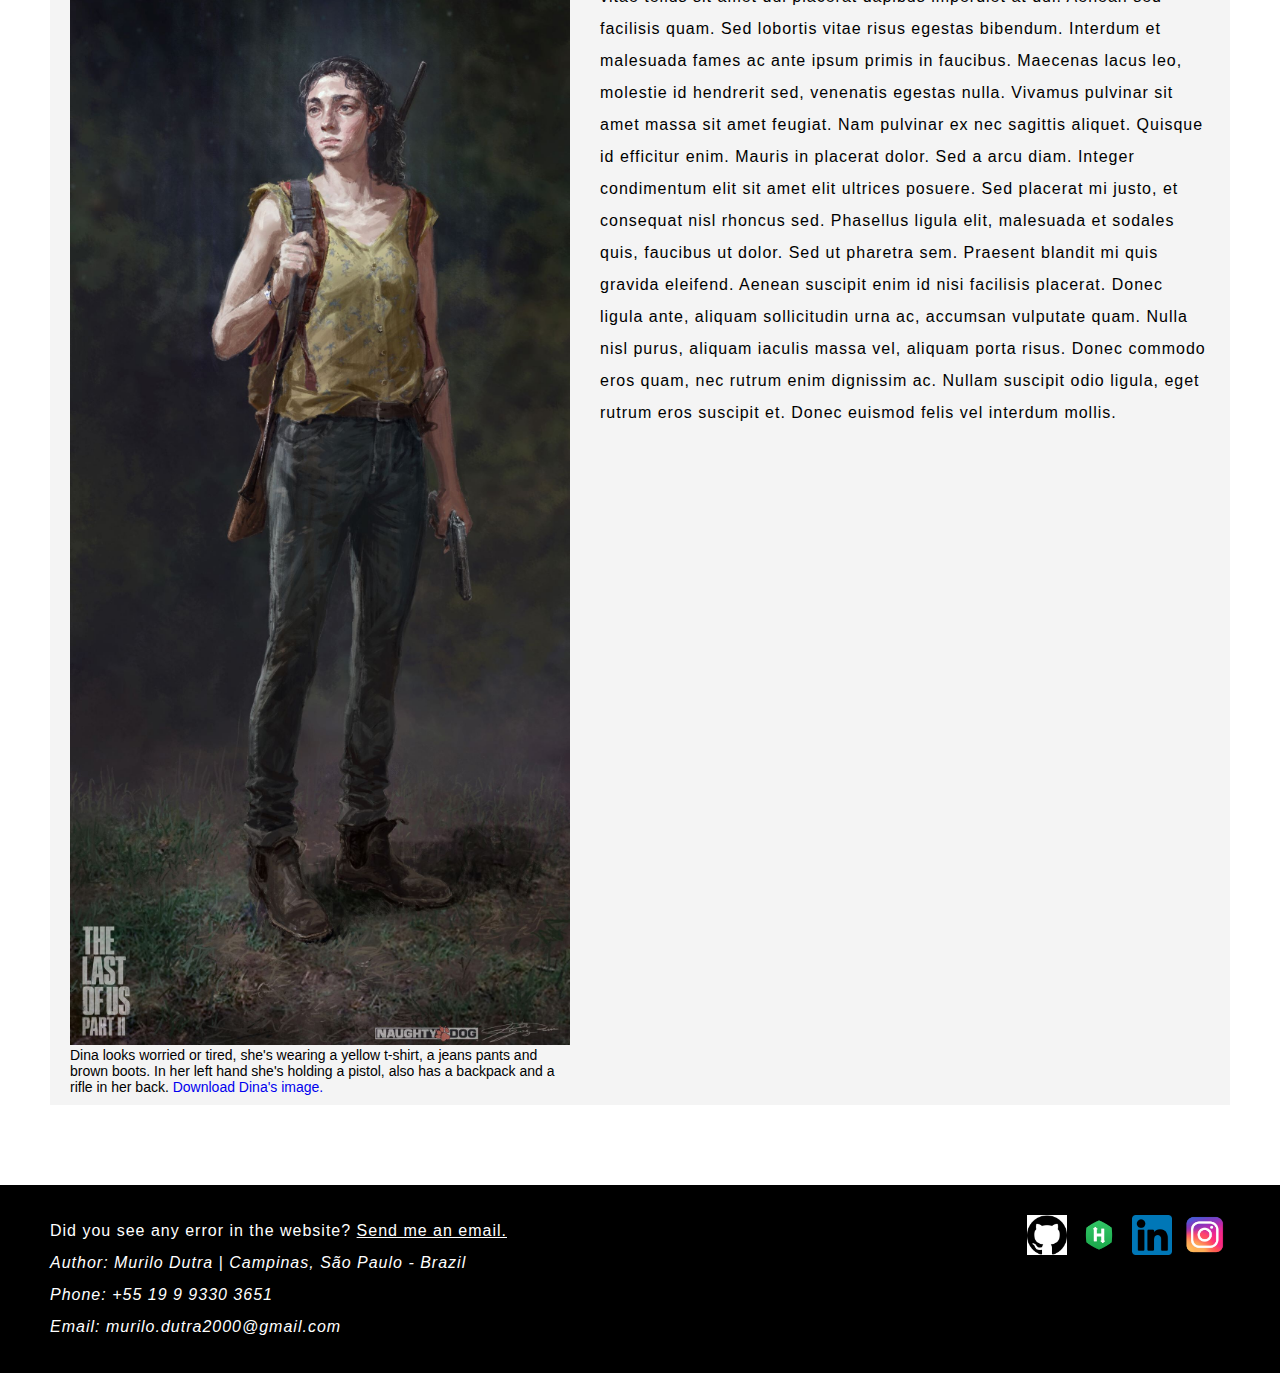
==== commit 29909ee7: "Adding three more characters in the characters page" ====
--- a/pages/character.html
+++ b/pages/character.html
@@ -33,18 +33,22 @@
 
     <main>
       <section>
+        <h2>Get to know some of my favorites characters from The Last Of Us</h2>
         <ul id="characters-list">
           <li>
-            Joel Miller
-            <span>
-              <a href="#joel_miller">Get to Know Joel</a>
-            </span>
-          </li>
-          <li>
-            Ellie Williams
-            <span>
-              <a href="#ellie_williams">Get to Know Ellie</a>
-            </span>
+            <a href="#joel_miller">Joel Miller</a>
+          </li>
+          <li>
+            <a href="#ellie_williams">Ellie Williams</a>
+          </li>
+          <li>
+            <a href="#abby_anderson">Abby Anderson</a>
+          </li>
+          <li>
+            <a href="#tommy_miller">Tommy Miller</a>
+          </li>
+          <li>
+            <a href="#dina">Dina</a>
           </li>
         </ul>
       </section>
@@ -57,13 +61,15 @@
               alt="Joel Miller from The Lasf Of Us"
             />
             <figcaption>
-              Joel in a dark room with a flashlight.
+              Joel looking to his left while holding a gun in his left hand and
+              a machete in the right hand. A mask is hanging from his belt, he
+              also has a rifle in his back.
               <a
                 href="../images/characters/the-last-of-us-joel-miller.jpg"
                 target="_blank"
                 download="Joel Miller from The Lasf Of Us.jpg"
               >
-                Download the image.
+                Download Joel's image.
               </a>
             </figcaption>
           </figure>
@@ -87,16 +93,7 @@
             quam. Nulla nisl purus, aliquam iaculis massa vel, aliquam porta
             risus. Donec commodo eros quam, nec rutrum enim dignissim ac. Nullam
             suscipit odio ligula, eget rutrum eros suscipit et. Donec euismod
-            felis vel interdum mollis. Suspendisse vitae lorem vitae sem laoreet
-            aliquet. Phasellus quis sem sed ante feugiat iaculis vitae vel
-            ipsum. Aliquam quis nisi tortor. Orci varius natoque penatibus et
-            magnis dis parturient montes, nascetur ridiculus mus. Duis at
-            sodales mauris, in tempor dolor. Sed venenatis velit sit amet risus
-            aliquam finibus. Donec ornare, nisi ut placerat porttitor, orci nisi
-            laoreet nisl, at porttitor enim metus eu metus. Praesent lobortis
-            bibendum est facilisis aliquam. Integer volutpat lorem eget arcu
-            gravida pellentesque. Maecenas ligula lectus, congue in massa id,
-            bibendum aliquam neque.
+            felis vel interdum mollis.
           </p>
         </article>
       </section>
@@ -121,37 +118,167 @@
             quam. Nulla nisl purus, aliquam iaculis massa vel, aliquam porta
             risus. Donec commodo eros quam, nec rutrum enim dignissim ac. Nullam
             suscipit odio ligula, eget rutrum eros suscipit et. Donec euismod
-            felis vel interdum mollis. Suspendisse vitae lorem vitae sem laoreet
-            aliquet. Phasellus quis sem sed ante feugiat iaculis vitae vel
-            ipsum. Aliquam quis nisi tortor. Orci varius natoque penatibus et
-            magnis dis parturient montes, nascetur ridiculus mus. Duis at
-            sodales mauris, in tempor dolor. Sed venenatis velit sit amet risus
-            aliquam finibus. Donec ornare, nisi ut placerat porttitor, orci nisi
-            laoreet nisl, at porttitor enim metus eu metus. Praesent lobortis
-            bibendum est facilisis aliquam. Integer volutpat lorem eget arcu
-            gravida pellentesque. Maecenas ligula lectus, congue in massa id,
-            bibendum aliquam neque.
+            felis vel interdum mollis.
           </p>
         </article>
         <section>
           <h2 id="ellie_williams" class="align-right">Ellie Williams</h2>
           <figure>
             <img
-              src="../images/characters/the-last-of-us-older-elilie-williams.jpg"
+              src="../images/characters/the-last-of-us-older-elilie-williams.webp"
               alt="Ellie Williams from The Lasf Of Us"
             />
             <figcaption>
-              Ellie cleaning her face while holding a bow in her shoulder.
-              <a
-                href="../images/characters/the-last-of-us-joel-miller.jpg"
+              Ellie standing in front of a wall, a wall that has a flowery
+              wallpaper. She looks really serious or thoughtful, she's wearing a
+              green jacket that has a blood stain on the right shoulder.
+              <a
+                href="../images/characters/the-last-of-us-older-elilie-williams.webp"
                 target="_blank"
                 download="Ellie Williams from The Lasf Of Us.jpg"
               >
-                Download the image.
-              </a>
-            </figcaption>
-          </figure>
-        </section>
+                Download Ellie's image.
+              </a>
+            </figcaption>
+          </figure>
+        </section>
+      </section>
+
+      <section class="character-section gray-background">
+        <section>
+          <h2 id="abby_anderson">Abigail "Abby" Anderson</h2>
+          <figure>
+            <img
+              src="../images/characters/the-last-of-us-abby-anderson.jpg"
+              alt="Abby from The Last of Us part 2"
+            />
+            <figcaption>
+              Abby's wearing a black muscle shirt and green pants, she looks
+              really mad and angry. A tough woman.
+              <a
+                href="../images/characters/the-last-of-us-abby-anderson.jpg"
+                target="_blank"
+                download="Abigail 'Abby' Anderson from The Last Of Us part 2"
+              >
+                Download Abby's image.
+              </a>
+            </figcaption>
+          </figure>
+        </section>
+        <article>
+          <p class="character-description-right">
+            Lorem ipsum dolor sit amet, consectetur adipiscing elit. Proin
+            accumsan tempor ante a sagittis. Phasellus aliquam sagittis purus a
+            sodales. Fusce vitae tellus sit amet dui placerat dapibus imperdiet
+            at dui. Aenean sed facilisis quam. Sed lobortis vitae risus egestas
+            bibendum. Interdum et malesuada fames ac ante ipsum primis in
+            faucibus. Maecenas lacus leo, molestie id hendrerit sed, venenatis
+            egestas nulla. Vivamus pulvinar sit amet massa sit amet feugiat. Nam
+            pulvinar ex nec sagittis aliquet. Quisque id efficitur enim. Mauris
+            in placerat dolor. Sed a arcu diam. Integer condimentum elit sit
+            amet elit ultrices posuere. Sed placerat mi justo, et consequat nisl
+            rhoncus sed. Phasellus ligula elit, malesuada et sodales quis,
+            faucibus ut dolor. Sed ut pharetra sem. Praesent blandit mi quis
+            gravida eleifend. Aenean suscipit enim id nisi facilisis placerat.
+            Donec ligula ante, aliquam sollicitudin urna ac, accumsan vulputate
+            quam. Nulla nisl purus, aliquam iaculis massa vel, aliquam porta
+            risus. Donec commodo eros quam, nec rutrum enim dignissim ac. Nullam
+            suscipit odio ligula, eget rutrum eros suscipit et. Donec euismod
+            felis vel interdum mollis.
+          </p>
+        </article>
+      </section>
+
+      <section class="character-section right-character">
+        <article>
+          <p class="character-description-left">
+            Lorem ipsum dolor sit amet, consectetur adipiscing elit. Proin
+            accumsan tempor ante a sagittis. Phasellus aliquam sagittis purus a
+            sodales. Fusce vitae tellus sit amet dui placerat dapibus imperdiet
+            at dui. Aenean sed facilisis quam. Sed lobortis vitae risus egestas
+            bibendum. Interdum et malesuada fames ac ante ipsum primis in
+            faucibus. Maecenas lacus leo, molestie id hendrerit sed, venenatis
+            egestas nulla. Vivamus pulvinar sit amet massa sit amet feugiat. Nam
+            pulvinar ex nec sagittis aliquet. Quisque id efficitur enim. Mauris
+            in placerat dolor. Sed a arcu diam. Integer condimentum elit sit
+            amet elit ultrices posuere. Sed placerat mi justo, et consequat nisl
+            rhoncus sed. Phasellus ligula elit, malesuada et sodales quis,
+            faucibus ut dolor. Sed ut pharetra sem. Praesent blandit mi quis
+            gravida eleifend. Aenean suscipit enim id nisi facilisis placerat.
+            Donec ligula ante, aliquam sollicitudin urna ac, accumsan vulputate
+            quam. Nulla nisl purus, aliquam iaculis massa vel, aliquam porta
+            risus. Donec commodo eros quam, nec rutrum enim dignissim ac. Nullam
+            suscipit odio ligula, eget rutrum eros suscipit et. Donec euismod
+            felis vel interdum mollis.
+          </p>
+        </article>
+        <section>
+          <h2 id="tommy_miller" class="align-right">Tommy Miller</h2>
+          <figure>
+            <img
+              src="../images/characters/the-last-of-us-tommy-miller.jpeg"
+              alt="Tommy Miller from The Lasf Of Us"
+            />
+            <figcaption>
+              Tommy looking to his right with a backpack and wearing a brown
+              jacket while holding a big rifle, he looks determined. He also has
+              a machete in his belt.
+              <a
+                href="../images/characters/the-last-of-us-tommy-miller.jpeg"
+                target="_blank"
+                download="Tommy Miller from The Lasf Of Us.jpg"
+              >
+                Download Tommy's image.
+              </a>
+            </figcaption>
+          </figure>
+        </section>
+      </section>
+
+      <section class="character-section gray-background">
+        <section>
+          <h2 id="dina">Dina</h2>
+          <figure>
+            <img
+              src="../images/characters/the-last-of-us-dina.jpg"
+              alt="Dina from The Last of Us part 2"
+            />
+            <figcaption>
+              Dina looks worried or tired, she's wearing a yellow t-shirt, a
+              jeans pants and brown boots. In her left hand she's holding a
+              pistol, also has a backpack and a rifle in her back.
+              <a
+                href="../images/characters/the-last-of-us-abby-anderson.jpg"
+                target="_blank"
+                download="Abigail 'Abby' Anderson from The Last Of Us part 2"
+              >
+                Download Dina's image.
+              </a>
+            </figcaption>
+          </figure>
+        </section>
+        <article>
+          <p class="character-description-right">
+            Lorem ipsum dolor sit amet, consectetur adipiscing elit. Proin
+            accumsan tempor ante a sagittis. Phasellus aliquam sagittis purus a
+            sodales. Fusce vitae tellus sit amet dui placerat dapibus imperdiet
+            at dui. Aenean sed facilisis quam. Sed lobortis vitae risus egestas
+            bibendum. Interdum et malesuada fames ac ante ipsum primis in
+            faucibus. Maecenas lacus leo, molestie id hendrerit sed, venenatis
+            egestas nulla. Vivamus pulvinar sit amet massa sit amet feugiat. Nam
+            pulvinar ex nec sagittis aliquet. Quisque id efficitur enim. Mauris
+            in placerat dolor. Sed a arcu diam. Integer condimentum elit sit
+            amet elit ultrices posuere. Sed placerat mi justo, et consequat nisl
+            rhoncus sed. Phasellus ligula elit, malesuada et sodales quis,
+            faucibus ut dolor. Sed ut pharetra sem. Praesent blandit mi quis
+            gravida eleifend. Aenean suscipit enim id nisi facilisis placerat.
+            Donec ligula ante, aliquam sollicitudin urna ac, accumsan vulputate
+            quam. Nulla nisl purus, aliquam iaculis massa vel, aliquam porta
+            risus. Donec commodo eros quam, nec rutrum enim dignissim ac. Nullam
+            suscipit odio ligula, eget rutrum eros suscipit et. Donec euismod
+            felis vel interdum mollis.
+          </p>
+        </article>
       </section>
     </main>
 
--- a/styles/characters.css
+++ b/styles/characters.css
@@ -1,5 +1,5 @@
 header{
-    background-image: url("../images/banners/the-last-of-us-characters-banner.webp");
+    background-image: url("../images/banners/the-last-of-us-characters-banner.jpeg");
 }
 
 #characters-list{
